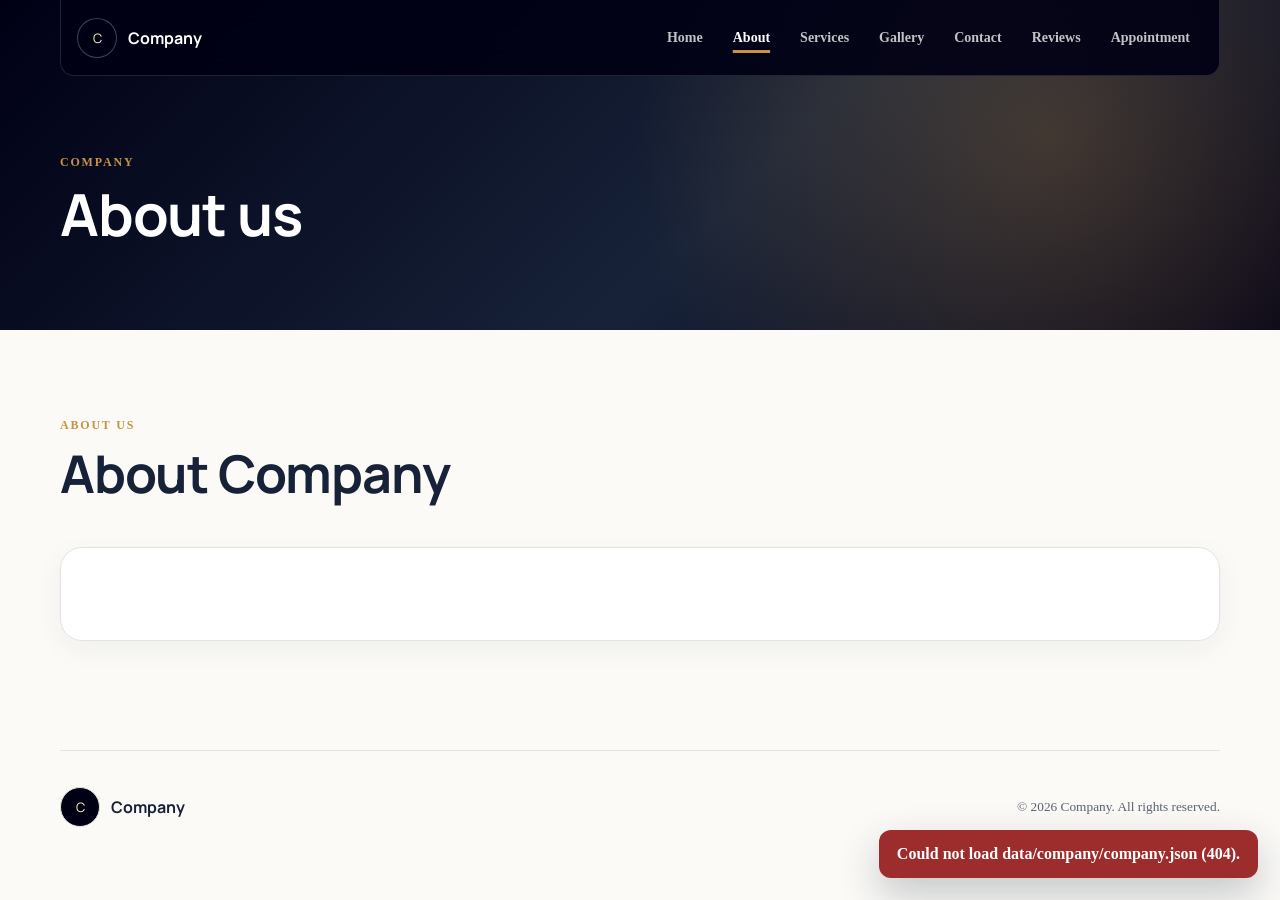
==== about.html @ 7d84f8c4 "Add files via upload" ====
<!doctype html>
<html lang="en">
  <head>
    <meta charset="UTF-8" />
    <meta name="viewport" content="width=device-width, initial-scale=1.0" />
    <meta name="description" content="Learn about Company." />
    <title>About us | Company</title>
    <link rel="preconnect" href="https://fonts.googleapis.com" />
    <link rel="preconnect" href="https://fonts.gstatic.com" crossorigin />
    <link href="https://fonts.googleapis.com/css2?family=DM+Sans:wght@400;500;600;700&amp;family=Manrope:wght@700;800&amp;display=swap" rel="stylesheet" />
    <link rel="stylesheet" href="styles.css?v=63" />
    <script src="script.js?v=63" defer></script>
  </head>
  <body data-page="about" data-page-title="About us" data-template="logo-left">
    
    <header class="page-site-header">
      <nav class="nav-shell" aria-label="Main navigation">
        <a class="brand" href="index.html" aria-label="Company home"><span class="company-logo-slot" data-company-logo-slot data-logo-variant="brand"><span class="brand-mark" aria-hidden="true">C</span></span><strong data-company-name>Company</strong></a>
        <div class="desktop-nav"><a href="#top" data-section-link="index">Home</a><a href="about.html" data-section-link="about" class="active">About</a><a href="services.html" data-section-link="services">Services</a><a href="gallery.html" data-section-link="gallery">Gallery</a><a href="contact.html" data-section-link="contact">Contact</a><a href="reviews.html" data-section-link="reviews">Reviews</a><a href="appointment.html" data-section-link="appointment">Appointment</a></div>
        <button class="menu-button" type="button" aria-expanded="false" aria-controls="mobile-menu">
          <span></span><span></span><span></span><span class="sr-only">Open navigation</span>
        </button>
      </nav>
      <div class="mobile-nav" id="mobile-menu" hidden><a href="#top" data-section-link="index">Home</a><a href="about.html" data-section-link="about" class="active">About</a><a href="services.html" data-section-link="services">Services</a><a href="gallery.html" data-section-link="gallery">Gallery</a><a href="contact.html" data-section-link="contact">Contact</a><a href="reviews.html" data-section-link="reviews">Reviews</a><a href="appointment.html" data-section-link="appointment">Appointment</a></div>
      <div class="page-banner">
        <p class="eyebrow" data-company-name>Company</p>
        <h1>About us</h1>
      </div>
    </header>
    <main class="page-main">
      <section class="content-section about-section">
        <div class="section-heading">
          <div>
            <p class="eyebrow">About us</p>
            <h2>About <span data-company-name>Company</span></h2>
          </div>
        </div>
        <div class="about-card"><p data-company-about></p></div>
      </section>
    </main>
    
    <aside class="social-strip footer-social-strip" data-social-location="footer" aria-label="Company links" hidden>
      <p class="follow-heading">Follow</p>
      <div class="social-strip-track"><a class="social-icon-link" data-social-platform="instagram" href="#" target="_blank" rel="noopener noreferrer" aria-label="Instagram" title="Instagram" hidden><svg viewBox="0 0 24 24" aria-hidden="true"><rect x="3" y="3" width="18" height="18" rx="5"></rect><circle cx="12" cy="12" r="4"></circle><circle cx="17.5" cy="6.5" r="1"></circle></svg><span class="sr-only">Instagram</span></a><a class="social-icon-link" data-social-platform="facebook" href="#" target="_blank" rel="noopener noreferrer" aria-label="Facebook" title="Facebook" hidden><svg viewBox="0 0 24 24" aria-hidden="true"><path d="M14 8h3V4h-3c-3.3 0-5 2-5 5v2H6v4h3v7h4v-7h3.3l.7-4H13V9c0-.7.3-1 1-1Z"></path></svg><span class="sr-only">Facebook</span></a><a class="social-icon-link" data-social-platform="linkedin" href="#" target="_blank" rel="noopener noreferrer" aria-label="LinkedIn" title="LinkedIn" hidden><svg viewBox="0 0 24 24" aria-hidden="true"><rect x="3" y="9" width="4" height="12"></rect><circle cx="5" cy="5" r="2"></circle><path d="M11 9h4v1.8c1-1.4 2.3-2.2 4.2-2.2 3 0 4.8 2 4.8 5.8V21h-4v-6c0-1.8-.6-3-2.3-3-1.8 0-2.7 1.2-2.7 3.4V21h-4V9Z"></path></svg><span class="sr-only">LinkedIn</span></a><a class="social-icon-link" data-social-platform="twitter" href="#" target="_blank" rel="noopener noreferrer" aria-label="Twitter / X" title="Twitter / X" hidden><svg viewBox="0 0 24 24" aria-hidden="true"><path d="M4 3h4.7l4.1 5.8L17.8 3H20l-6.2 7.3L21 21h-4.7l-4.7-6.7L5.9 21H3.7l6.9-8.2L4 3Zm3.5 2 10 14h2L9.5 5h-2Z"></path></svg><span class="sr-only">Twitter / X</span></a><a class="social-icon-link" data-social-platform="youtube" href="#" target="_blank" rel="noopener noreferrer" aria-label="YouTube" title="YouTube" hidden><svg viewBox="0 0 24 24" aria-hidden="true"><rect x="2" y="5" width="20" height="14" rx="4"></rect><path d="m10 9 5 3-5 3V9Z"></path></svg><span class="sr-only">YouTube</span></a><a class="social-icon-link" data-social-platform="applePodcast" href="#" target="_blank" rel="noopener noreferrer" aria-label="Apple Podcasts" title="Apple Podcasts" hidden><svg viewBox="0 0 24 24" aria-hidden="true"><circle cx="12" cy="8" r="2"></circle><path d="M8.5 17.5a5 5 0 1 1 7 0M6 19.5a8 8 0 1 1 12 0M10 14h4l-1 7h-2l-1-7Z"></path></svg><span class="sr-only">Apple Podcasts</span></a><a class="social-icon-link" data-social-platform="spotify" href="#" target="_blank" rel="noopener noreferrer" aria-label="Spotify" title="Spotify" hidden><svg viewBox="0 0 24 24" aria-hidden="true"><circle cx="12" cy="12" r="9"></circle><path d="M7 9.5c3.6-1 7.4-.6 10.5 1M7.8 13c3-.8 6.2-.5 8.8.8M8.6 16.2c2.3-.6 4.8-.4 6.8.6"></path></svg><span class="sr-only">Spotify</span></a></div>
    </aside>
    <footer class="site-footer">
      <a class="brand footer-brand" href="index.html"><span class="company-logo-slot" data-company-logo-slot data-logo-variant="brand"><span class="brand-mark" aria-hidden="true">C</span></span><strong data-company-name>Company</strong></a>
      <small>© <span id="copyright-years" data-start-year="2026"></span> <span data-company-name>Company</span>. All rights reserved.</small>
    </footer>
  </body>
</html>
---- styles.css ----
:root {
  --ink: #182033;
  --muted: #697184;
  --paper: #fbfaf7;
  --white: #ffffff;
  --navy: #172238;
  --brand: #c79245;
  --brand-dark: #9a6518;
  --brand-light: #fff1a4;
  --secondary: #172238;
  --secondary-dark: #000015;
  --secondary-light: #677288;
  --on-secondary: #ffffff;
  --on-brand: #ffffff;
  --on-page: #172238;
  --page-blur: 0px;
  --hero-background: radial-gradient(circle at 82% 42%, color-mix(in srgb, var(--brand) 28%, transparent), transparent 26rem), linear-gradient(135deg, var(--secondary-dark), var(--secondary) 58%, var(--secondary-dark));
  --border: #e3e3df;
  --shadow: 0 20px 55px rgba(23, 34, 56, 0.12);
  --heading-font: "Manrope", sans-serif;
}

* {
  box-sizing: border-box;
}

[hidden] {
  display: none !important;
}

html {
  width: 100%;
  max-width: 100%;
  overflow-x: hidden;
  scroll-behavior: smooth;
}

body {
  position: relative;
  width: 100%;
  max-width: 100%;
  min-width: 0;
  margin: 0;
  overflow-x: hidden;
  color: var(--on-page);
  background: #fbfaf7;
  background-attachment: fixed;
  font-family: "DM Sans", sans-serif;
  line-height: 1.6;
}

body > main {
  background: var(--paper);
  backdrop-filter: blur(var(--page-blur));
  -webkit-backdrop-filter: blur(var(--page-blur));
}

body,
button,
input,
textarea {
  font: inherit;
}

img {
  display: block;
  max-width: 100%;
}

.company-logo-slot {
  display: contents;
}

a {
  color: inherit;
}

.sr-only {
  position: absolute;
  width: 1px;
  height: 1px;
  padding: 0;
  margin: -1px;
  overflow: hidden;
  clip: rect(0, 0, 0, 0);
  white-space: nowrap;
  border: 0;
}

.site-header {
  min-height: clamp(640px, 60vw, 820px);
  padding-top: 76px;
  overflow: hidden;
  color: var(--on-secondary);
  background: var(--hero-background);
  background-position: center;
  background-size: cover;
}

.nav-shell,
.hero,
.content-section,
.site-footer {
  width: min(1160px, calc(100% - 40px));
  margin-inline: auto;
}

.nav-shell {
  position: fixed;
  z-index: 20;
  top: 0;
  left: 50%;
  display: flex;
  align-items: center;
  justify-content: space-between;
  min-height: 76px;
  padding: 0 16px;
  background: color-mix(in srgb, var(--secondary-dark) 90%, transparent);
  border: 1px solid color-mix(in srgb, var(--on-secondary) 13%, transparent);
  border-top: 0;
  border-radius: 0 0 14px 14px;
  backdrop-filter: blur(14px);
  transform: translateX(-50%);
}

.brand {
  display: inline-flex;
  gap: 11px;
  align-items: center;
  font-family: var(--heading-font);
  text-decoration: none;
}

.brand img,
.brand-mark {
  width: 40px;
  height: 40px;
  object-fit: cover;
  border: 1px solid color-mix(in srgb, var(--on-secondary) 25%, transparent);
  border-radius: 50%;
}

.brand-mark {
  display: grid;
  color: color-mix(in srgb, var(--brand-light) 75%, var(--on-secondary));
  font-size: 13px;
  background: var(--secondary-dark);
  place-items: center;
}

.desktop-nav {
  display: flex;
  gap: 4px;
}

.desktop-nav a,
.mobile-nav a {
  padding: 9px 13px;
  color: color-mix(in srgb, var(--on-secondary) 76%, transparent);
  font-size: 14px;
  font-weight: 600;
  text-decoration: none;
  border-radius: 8px;
}

.desktop-nav a:hover {
  color: var(--on-secondary);
  background: transparent;
}

.desktop-nav a.active,
.mobile-nav a.active {
  color: var(--on-secondary);
  font-weight: 800;
  text-decoration: underline;
  text-decoration-color: var(--brand);
  text-decoration-thickness: 3px;
  text-underline-offset: 8px;
  background: transparent;
  box-shadow: none;
}

.menu-button,
.mobile-nav {
  display: none;
}

.hero {
  display: grid;
  grid-template-columns: minmax(0, 1.1fr) minmax(300px, 0.9fr);
  gap: 60px;
  align-items: center;
  min-height: calc(clamp(640px, 60vw, 820px) - 76px);
}

.hero-copy {
  max-width: 680px;
  padding: 60px 0;
}

.eyebrow {
  margin: 0 0 12px;
  color: var(--brand);
  font-size: 12px;
  font-weight: 700;
  letter-spacing: 1.8px;
  text-transform: uppercase;
}

.hero .eyebrow {
  color: color-mix(in srgb, var(--brand-light) 75%, var(--on-secondary));
}

h1,
h2,
h3 {
  margin-top: 0;
  font-family: var(--heading-font);
  line-height: 1.12;
  letter-spacing: -1.2px;
}

h1 {
  margin-bottom: 20px;
  font-size: clamp(36px, 5vw, 58px);
}

h2 {
  margin-bottom: 0;
  font-size: clamp(34px, 5vw, 52px);
}

h3 {
  font-size: 21px;
}

.hero-description {
  max-width: 620px;
  margin: 0 0 28px;
  color: color-mix(in srgb, var(--on-secondary) 72%, transparent);
  font-size: 18px;
}

.hero-actions {
  display: flex;
  gap: 20px;
  align-items: center;
  flex-wrap: wrap;
}

.primary-button,
.contact-form button {
  display: inline-flex;
  gap: 12px;
  align-items: center;
  justify-content: center;
  padding: 13px 20px;
  color: var(--on-brand);
  font-weight: 700;
  text-decoration: none;
  background: var(--brand);
  border: 0;
  border-radius: 10px;
  cursor: pointer;
  transition: 180ms ease;
}

.primary-button:hover,
.contact-form button:hover {
  background: var(--brand-dark);
  transform: translateY(-2px);
}

.secondary-link {
  color: color-mix(in srgb, var(--on-secondary) 84%, transparent);
  font-weight: 600;
  text-decoration-color: color-mix(in srgb, var(--brand-light) 60%, transparent);
  text-underline-offset: 5px;
}

.hero-art {
  position: relative;
  display: grid;
  min-height: 340px;
  place-items: center;
}

.hero-image-wrap,
.hero-monogram {
  position: relative;
  width: min(100%, 310px);
  aspect-ratio: 1;
  overflow: hidden;
  background: var(--secondary-dark);
  border: 1px solid color-mix(in srgb, var(--on-secondary) 18%, transparent);
  border-radius: 30px;
  box-shadow: 0 35px 90px rgba(0, 0, 0, 0.4);
}

.hero-image-wrap::before,
.hero-monogram::before {
  position: absolute;
  z-index: 0;
  inset: -20%;
  content: "";
  background: radial-gradient(circle, color-mix(in srgb, var(--brand) 38%, transparent), transparent 65%);
}

.hero-image-wrap img {
  position: relative;
  z-index: 1;
  width: 100%;
  height: 100%;
  object-fit: cover;
  object-position: center;
}

.hero-monogram {
  display: grid;
  place-items: center;
}

.hero-monogram span {
  position: relative;
  z-index: 1;
  color: var(--brand-light);
  font-family: var(--heading-font);
  font-size: clamp(80px, 13vw, 150px);
}

.content-section {
  padding: 88px 0;
  scroll-margin-top: 100px;
}

.content-section + .content-section {
  border-top: 1px solid var(--border);
  background: var(--paper);
  backdrop-filter: blur(var(--page-blur));
  -webkit-backdrop-filter: blur(var(--page-blur));
}

.section-heading {
  display: flex;
  gap: 50px;
  align-items: end;
  justify-content: space-between;
  margin-bottom: 44px;
}

.section-heading > p {
  max-width: 430px;
  margin: 0;
  color: color-mix(in srgb, var(--on-page) 72%, transparent);
}

.about-card {
  padding: 46px;
  background: var(--white);
  border: 1px solid var(--border);
  border-radius: 22px;
  box-shadow: 0 8px 28px rgba(23, 34, 56, 0.05);
  color: var(--ink);
}

.about-card > p {
  margin: 0;
  color: var(--muted);
  font-size: 19px;
}

.carousel-shell {
  position: relative;
  width: 100%;
  max-width: 100%;
  min-width: 0;
  overflow: hidden;
}

.service-grid,
.review-grid,
.gallery-grid {
  display: flex;
  gap: 20px;
  width: 100%;
  max-width: 100%;
  min-width: 0;
  overflow-x: auto;
  padding: 4px 2px 16px;
  scroll-behavior: smooth;
  scroll-snap-type: x mandatory;
  scrollbar-width: none;
}

.service-grid::-webkit-scrollbar,
.review-grid::-webkit-scrollbar,
.gallery-grid::-webkit-scrollbar {
  display: none;
}

.carousel-arrow {
  position: absolute;
  z-index: 3;
  top: 50%;
  display: grid;
  width: 42px;
  height: 42px;
  padding: 0;
  color: var(--on-brand);
  background: var(--brand);
  border: 0;
  border-radius: 50%;
  cursor: pointer;
  place-items: center;
  transform: translateY(-50%);
  box-shadow: 0 8px 24px rgba(23, 34, 56, 0.2);
}

.carousel-arrow:hover {
  background: var(--brand-dark);
}

.carousel-arrow:disabled {
  cursor: not-allowed;
  opacity: 0.3;
  transform: translateY(-50%);
}

.carousel-arrow.previous {
  left: 6px;
}

.carousel-arrow.next {
  right: 6px;
}

.service-card,
blockquote {
  flex: 0 0 calc((100% - 40px) / 3);
  min-height: 260px;
  margin: 0;
  padding: 28px;
  background: var(--white);
  border: 1px solid var(--border);
  border-radius: 16px;
  color: var(--ink);
}

.service-number {
  color: var(--brand);
  font-family: var(--heading-font);
  font-weight: 800;
}

.service-card {
  padding: 0;
  overflow: hidden;
}

.service-card-content {
  display: flex;
  min-width: 0;
  padding: 25px;
  flex-direction: column;
}

.service-card h3 {
  margin: 16px 0 8px;
}

.service-card p,
blockquote p {
  margin: 0;
  color: var(--muted);
}

.service-media {
  width: 100%;
  height: 210px;
  overflow: hidden;
  background: color-mix(in srgb, var(--secondary) 10%, white);
}

.service-media img,
.service-media iframe,
.service-media video {
  width: 100%;
  height: 100%;
  object-fit: cover;
  border: 0;
}

.service-card-footer {
  display: flex;
  gap: 14px;
  align-items: center;
  justify-content: space-between;
  margin-top: auto;
  padding-top: 22px;
}

.service-price {
  color: var(--ink);
  font-family: var(--heading-font);
  font-size: 18px;
}

.service-link,
.service-payment-link {
  color: var(--brand-dark);
  font-size: 14px;
  font-weight: 700;
  text-underline-offset: 4px;
}

.service-card-actions {
  display: flex;
  flex-wrap: wrap;
  gap: 8px 14px;
  align-items: center;
  justify-content: flex-end;
}

.service-payment-link {
  padding: 9px 13px;
  color: var(--on-brand);
  text-decoration: none;
  background: var(--brand);
  border-radius: 999px;
}

.vertical-services {
  display: grid;
  gap: 24px;
  overflow: visible;
  padding: 0;
  scroll-snap-type: none;
}

.vertical-services .service-card {
  display: grid;
  grid-template-columns: minmax(260px, 0.75fr) minmax(0, 1.25fr);
  min-height: 310px;
}

.vertical-services .service-media {
  height: 100%;
  min-height: 310px;
}

.vertical-services .service-card-content {
  padding: 32px;
}

.horizontal-services .service-card {
  flex-basis: calc((100% - 40px) / 3);
}

.gallery-grid figure {
  flex: 0 0 calc((100% - 40px) / 3);
  height: 280px;
  min-height: 260px;
  margin: 0;
  overflow: hidden;
  background: #e9e8e4;
  border-radius: 15px;
}

.gallery-grid img {
  width: 100%;
  height: 100%;
  object-fit: cover;
  object-position: center;
  transition: transform 300ms ease;
}

.gallery-lightbox-trigger {
  display: block;
  width: 100%;
  height: 100%;
  padding: 0;
  overflow: hidden;
  background: transparent;
  border: 0;
  cursor: zoom-in;
}

.gallery-grid figure:hover img {
  transform: scale(1.04);
}

.gallery-lightbox {
  position: fixed;
  z-index: 1000;
  inset: 0;
  display: grid;
  width: 100vw;
  max-width: 100%;
  height: 100dvh;
  padding: clamp(16px, 4vw, 48px);
  overflow: hidden;
  background: rgba(7, 12, 22, 0.92);
  place-items: center;
}

.gallery-lightbox img {
  display: block;
  width: auto;
  max-width: 100%;
  height: auto;
  max-height: calc(100dvh - clamp(32px, 8vw, 96px));
  object-fit: contain;
}

.gallery-lightbox-close {
  position: absolute;
  z-index: 1;
  top: max(12px, env(safe-area-inset-top));
  right: max(12px, env(safe-area-inset-right));
  display: grid;
  width: 44px;
  height: 44px;
  padding: 0;
  color: #ffffff;
  font-size: 32px;
  line-height: 1;
  background: rgba(255, 255, 255, 0.14);
  border: 1px solid rgba(255, 255, 255, 0.35);
  border-radius: 50%;
  cursor: pointer;
  place-items: center;
}

body.lightbox-open {
  overflow: hidden;
}

.service-card,
.gallery-grid figure,
blockquote {
  scroll-snap-align: start;
}

.social-strip {
  width: min(1160px, calc(100% - 40px));
  margin: 24px auto 0;
}

.follow-heading {
  margin: 0 0 10px;
  color: var(--on-page);
  font-family: var(--heading-font);
  font-size: 15px;
  font-weight: 800;
}

.social-strip-track {
  display: flex;
  gap: 12px;
  overflow-x: auto;
  padding: 2px 2px 12px;
  scrollbar-width: none;
}

.footer-social-strip {
  margin-top: 56px;
}

.footer-social-strip .social-strip-track {
  padding-bottom: 2px;
}

.social-strip-track::-webkit-scrollbar {
  display: none;
}

.social-icon-link {
  display: inline-flex;
  align-items: center;
  justify-content: center;
  width: 54px;
  height: 54px;
  padding: 14px;
  color: var(--secondary);
  text-decoration: none;
  background: var(--white);
  border: 1px solid var(--border);
  border-radius: 12px;
  color: var(--ink);
  cursor: pointer;
  transition: 180ms ease;
}

.social-icon-link:hover {
  color: var(--brand-dark);
  border-color: var(--brand);
  transform: translateY(-2px);
}

.social-icon-link svg {
  width: 25px;
  height: 25px;
  fill: none;
  stroke: currentColor;
  stroke-linecap: round;
  stroke-linejoin: round;
  stroke-width: 1.8;
}

.social-icon-link[aria-label="Facebook"] svg,
.social-icon-link[aria-label="LinkedIn"] svg {
  fill: currentColor;
  stroke: none;
}

.contact-action {
  display: flex;
  flex: 0 0 auto;
  gap: 8px;
  align-items: center;
}

.contact-action-details {
  display: flex;
  gap: 8px;
  align-items: center;
  min-height: 54px;
  padding: 7px 8px 7px 14px;
  white-space: nowrap;
  background: var(--white);
  border: 1px solid var(--brand);
  border-radius: 12px;
}

.contact-action-details[hidden] {
  display: none;
}

.contact-action-details a {
  color: var(--ink);
  font-weight: 700;
  text-decoration: none;
}

.contact-action-details button {
  padding: 7px 10px;
  color: var(--on-brand);
  font-size: 12px;
  font-weight: 700;
  background: var(--brand);
  border: 0;
  border-radius: 7px;
  cursor: pointer;
}

.reviews-section {
  width: auto;
  max-width: none;
  padding-inline: max(20px, calc((100% - 1160px) / 2));
  background: var(--paper);
}

.quote-mark {
  color: var(--brand);
  font-family: Georgia, serif;
  font-size: 50px;
  line-height: 0.8;
}

.review-stars {
  color: var(--brand);
  font-size: 21px;
  letter-spacing: 3px;
}

.review-stars span {
  color: color-mix(in srgb, var(--on-page) 18%, transparent);
}

blockquote p {
  min-height: 90px;
  margin: 18px 0 24px;
  font-size: 16px;
}

blockquote footer {
  display: flex;
  gap: 8px 16px;
  align-items: center;
  justify-content: space-between;
}

blockquote footer strong {
  font-weight: 700;
}

blockquote footer time {
  color: var(--muted);
  font-size: 13px;
  white-space: nowrap;
}

.review-submission-section {
  display: block;
  width: min(100%, 760px);
  padding-top: 70px;
  margin: 70px auto 0;
  border-top: 1px solid var(--border);
}

.review-submission-copy {
  margin-bottom: 28px;
  text-align: center;
}

.review-submission-copy h2 {
  margin-bottom: 16px;
}

.review-submission-copy > p:not(.eyebrow) {
  color: var(--muted);
}

.star-rating {
  padding: 0;
  margin: 0;
  border: 0;
}

.star-rating legend {
  margin-bottom: 7px;
  font-size: 14px;
  font-weight: 700;
}

.star-rating-options {
  display: flex;
  flex-direction: row-reverse;
  justify-content: flex-end;
  width: fit-content;
}

.star-rating-options input {
  position: absolute;
  width: 1px;
  height: 1px;
  opacity: 0;
}

.star-rating-options label {
  display: block;
  padding: 0 3px;
  color: #cfd1d6;
  font-size: 34px;
  line-height: 1;
  cursor: pointer;
}

.star-rating-options label:hover,
.star-rating-options label:hover ~ label,
.star-rating-options input:checked ~ label {
  color: var(--brand);
}

.star-rating-options input:focus-visible + label {
  border-radius: 4px;
  outline: 3px solid color-mix(in srgb, var(--brand) 30%, transparent);
}

.contact-section {
  display: block;
  width: min(100% - 40px, 900px);
}

.contact-copy {
  width: min(100%, 720px);
  margin: 0 auto 30px;
  text-align: center;
}

.contact-copy h2 {
  margin-bottom: 20px;
}

.contact-copy > p:not(.eyebrow) {
  color: var(--muted);
  font-size: 17px;
}

.contact-details {
  display: grid;
  gap: 10px;
  justify-items: center;
  padding: 24px 0 0;
  margin: 24px 0 0;
  list-style: none;
  border-top: 1px solid var(--border);
}

.contact-details a {
  text-underline-offset: 4px;
}

.contact-form {
  display: grid;
  gap: 17px;
  width: min(100%, 720px);
  padding: 32px;
  margin-inline: auto;
  background: var(--white);
  border: 1px solid var(--border);
  border-radius: 20px;
  box-shadow: var(--shadow);
  color: var(--ink);
}

.contact-form label {
  display: grid;
  gap: 7px;
  font-size: 14px;
  font-weight: 700;
}

.contact-form input,
.contact-form textarea {
  width: 100%;
  padding: 12px 13px;
  border: 1px solid #cfd1d6;
  border-radius: 9px;
  outline: none;
}

.contact-form input:focus,
.contact-form textarea:focus {
  border-color: var(--brand);
  box-shadow: 0 0 0 3px color-mix(in srgb, var(--brand) 18%, transparent);
}

.contact-form textarea {
  resize: vertical;
}

.spam-trap {
  display: none !important;
}

.captcha-field {
  min-height: 78px;
  width: 100%;
  max-width: 100%;
  overflow: hidden;
}

.h-captcha {
  width: 100%;
  max-width: 100%;
  transform-origin: left top;
}

.h-captcha iframe {
  max-width: 100% !important;
}

.form-status-toast {
  position: fixed;
  z-index: 100;
  right: 22px;
  bottom: 22px;
  max-width: min(390px, calc(100% - 44px));
  padding: 15px 18px;
  color: #ffffff;
  font-weight: 700;
  background: #237a4b;
  border-radius: 12px;
  box-shadow: 0 16px 40px rgba(17, 29, 46, 0.24);
  opacity: 0;
  pointer-events: none;
  transform: translateY(18px);
  transition: opacity 180ms ease, transform 180ms ease;
}

.form-status-toast.error {
  background: #9d2d2d;
}

.form-status-toast.visible {
  opacity: 1;
  transform: translateY(0);
}

.contact-form button {
  width: 100%;
}

.appointment-card {
  overflow: hidden;
  background: var(--white);
  border: 1px solid var(--border);
  border-radius: 20px;
  box-shadow: var(--shadow);
}

.appointment-frame {
  display: block;
  width: 100%;
  height: 760px;
  background: var(--white);
  border: 0;
}

.site-footer {
  display: flex;
  align-items: center;
  justify-content: space-between;
  padding: 36px 0;
  border-top: 1px solid var(--border);
}

.site-header,
body > main,
.home-main,
.home-page-section,
.page-main,
.content-section,
.contact-section,
.review-submission-section {
  max-width: 100%;
  min-width: 0;
}

.contact-section > *,
.review-submission-section > * {
  min-width: 0;
}

.footer-brand .brand-mark,
.footer-brand img {
  border-color: var(--border);
}

.site-footer small {
  color: color-mix(in srgb, var(--on-page) 70%, transparent);
}

@media (max-width: 850px) {
  .desktop-nav {
    display: none;
  }

  .menu-button {
    display: grid;
    gap: 4px;
    width: 42px;
    height: 42px;
    padding: 10px;
    background: color-mix(in srgb, var(--on-secondary) 8%, transparent);
    border: 0;
    border-radius: 9px;
    cursor: pointer;
    place-content: center;
  }

  .menu-button > span:not(.sr-only) {
    width: 20px;
    height: 2px;
    background: var(--on-secondary);
  }

  .mobile-nav {
    position: fixed;
    z-index: 19;
    top: 76px;
    left: 50%;
    width: min(100% - 40px, 1160px);
    padding: 8px;
    margin: 0;
    background: color-mix(in srgb, var(--secondary-dark) 96%, transparent);
    border: 1px solid color-mix(in srgb, var(--on-secondary) 12%, transparent);
    border-radius: 10px;
    transform: translateX(-50%);
  }

  .mobile-nav:not([hidden]) {
    display: grid;
  }

  .mobile-nav a {
    display: block;
  }

  .hero {
    grid-template-columns: minmax(0, 1.15fr) minmax(240px, 0.85fr);
    gap: 30px;
  }

  .service-card,
  blockquote,
  .gallery-grid figure {
    flex-basis: calc((100% - 20px) / 2);
  }

  .horizontal-services .service-card {
    flex-basis: calc((100% - 20px) / 2);
  }

  .vertical-services .service-card {
    grid-template-columns: minmax(220px, 0.8fr) minmax(0, 1.2fr);
  }

  .about-card {
    grid-template-columns: 1fr;
    gap: 35px;
  }

  .contact-section {
    width: min(100% - 40px, 900px);
  }
}

@media (max-width: 620px) {
  .nav-shell,
  .hero,
  .content-section,
  .site-footer,
  .mobile-nav {
    width: min(100% - 28px, 1160px);
  }

  .site-header {
    min-height: auto;
  }

  .nav-shell {
    min-height: 68px;
  }

  .brand {
    max-width: calc(100% - 60px);
  }

  .brand strong {
    overflow: hidden;
    text-overflow: ellipsis;
    white-space: nowrap;
  }

  .hero {
    grid-template-columns: minmax(0, 1.25fr) minmax(105px, 0.75fr);
    gap: 14px;
    min-height: 430px;
  }

  .hero-copy {
    padding: 45px 0;
  }

  h1 {
    font-size: clamp(28px, 8vw, 39px);
  }

  .hero-description {
    font-size: 15px;
  }

  .hero-art {
    min-height: 170px;
  }

  .hero-image-wrap,
  .hero-monogram {
    border-radius: 18px;
  }

  .primary-button {
    padding: 11px 14px;
    font-size: 13px;
  }

  .secondary-link {
    font-size: 13px;
  }

  .content-section {
    padding: 62px 0;
  }

  .section-heading {
    display: grid;
    gap: 16px;
    margin-bottom: 30px;
  }

  .about-card {
    padding: 26px 20px;
  }

  .about-card > p {
    font-size: 16px;
  }

  .service-card,
  blockquote,
  .gallery-grid figure {
    flex-basis: 86%;
  }

  .horizontal-services .service-card {
    flex-basis: 92%;
    height: 520px;
    min-height: 520px;
  }

  .horizontal-services .service-card-content {
    min-height: 275px;
  }

  .horizontal-services .service-card p {
    display: -webkit-box;
    overflow: hidden;
    -webkit-box-orient: vertical;
    -webkit-line-clamp: 4;
  }

  .vertical-services .service-card {
    display: block;
    min-height: 0;
  }

  .vertical-services .service-media {
    height: 220px;
    min-height: 0;
  }

  .vertical-services .service-card-content {
    padding: 24px 20px;
  }

  .gallery-grid figure {
    height: 250px;
    min-height: 230px;
  }

  .carousel-arrow.previous {
    left: 4px;
  }

  .carousel-arrow.next {
    right: 4px;
  }

  .social-strip {
    width: min(100% - 28px, 1160px);
  }


  .reviews-section {
    width: auto;
    padding-inline: 14px;
  }

  .review-submission-section {
    padding-top: 45px;
    margin-top: 45px;
  }

  blockquote p {
    min-height: auto;
  }

  .contact-form {
    padding: 24px 18px;
  }

  .h-captcha {
    margin-bottom: -14px;
    transform: scale(0.82);
  }

  .appointment-frame {
    height: 680px;
  }

  .site-footer {
    align-items: start;
    flex-direction: column;
    gap: 12px;
  }
}

@media (prefers-reduced-motion: reduce) {
  * {
    scroll-behavior: auto !important;
    transition-duration: 0.01ms !important;
  }
}


/* Template 1: logo left, content right */
body[data-template="logo-left"] .hero {
  grid-template-columns: minmax(260px, 0.8fr) minmax(0, 1.2fr);
}

body[data-template="logo-left"] .hero-art {
  grid-row: 1;
  grid-column: 1;
}

body[data-template="logo-left"] .hero-copy {
  grid-row: 1;
  grid-column: 2;
}

@media (max-width: 620px) {
  body[data-template="logo-left"] .hero {
    grid-template-columns: minmax(105px, 0.75fr) minmax(0, 1.25fr);
  }
}


/* Template 2: content left, logo right */
body[data-template="logo-right"] .hero {
  grid-template-columns: minmax(0, 1.2fr) minmax(260px, 0.8fr);
}

body[data-template="logo-right"] .hero-copy {
  grid-row: 1;
  grid-column: 1;
}

body[data-template="logo-right"] .hero-art {
  grid-row: 1;
  grid-column: 2;
}

@media (max-width: 620px) {
  body[data-template="logo-right"] .hero {
    grid-template-columns: minmax(0, 1.25fr) minmax(105px, 0.75fr);
  }
}


/* Template 3: centered and stacked */
body[data-template="centered"] .hero {
  grid-template-columns: 1fr;
  gap: 0;
  min-height: 650px;
  text-align: center;
}

body[data-template="centered"] .hero-art {
  grid-row: 1;
  grid-column: 1;
  min-height: 245px;
  padding-top: 45px;
}

body[data-template="centered"] .hero-image-wrap,
body[data-template="centered"] .hero-monogram {
  width: min(100%, 190px);
  border-radius: 50%;
}

body[data-template="centered"] .hero-monogram span {
  font-size: 72px;
}

body[data-template="centered"] .hero-copy {
  grid-row: 2;
  grid-column: 1;
  padding: 18px 0 65px;
  margin-inline: auto;
}

body[data-template="centered"] .hero-description {
  margin-inline: auto;
}

body[data-template="centered"] .hero-actions {
  justify-content: center;
}

@media (max-width: 620px) {
  body[data-template="centered"] .hero {
    grid-template-columns: 1fr;
    min-height: 540px;
  }

  body[data-template="centered"] .hero-art {
    min-height: 175px;
    padding-top: 35px;
  }

  body[data-template="centered"] .hero-image-wrap,
  body[data-template="centered"] .hero-monogram {
    width: min(100%, 125px);
  }

  body[data-template="centered"] .hero-monogram span {
    font-size: 48px;
  }

  body[data-template="centered"] .hero-copy {
    padding: 12px 0 48px;
  }
}


.page-site-header {
  min-height: 330px;
  padding-top: 76px;
  color: var(--on-secondary);
  background: var(--hero-background);
  background-position: center;
  background-size: cover;
}

.page-banner {
  display: grid;
  width: min(1160px, calc(100% - 40px));
  min-height: 250px;
  margin-inline: auto;
  align-content: center;
}

.page-banner h1 {
  margin: 0;
}

.desktop-nav a.active,
.mobile-nav a.active {
  text-decoration: underline;
  text-decoration-color: var(--brand);
  text-decoration-thickness: 3px;
  text-underline-offset: 8px;
  background: transparent;
  box-shadow: none;
}

.page-main {
  min-height: 420px;
}

.home-main {
  min-height: 1px;
  border-top: 1px solid color-mix(in srgb, var(--on-page) 10%, transparent);
}

.home-page-section {
  scroll-margin-top: 90px;
}

.home-page-section + .home-page-section {
  border-top: 1px solid var(--border);
}

.home-page-section .page-main {
  min-height: 0;
}

.home-page-section .reviews-page {
  padding-block: 1px;
}

.data-status {
  padding: 25px;
  color: var(--muted);
  text-align: center;
  background: var(--white);
  border: 1px solid var(--border);
  border-radius: 12px;
}

.data-status.error {
  color: #9d2d2d;
}

.reviews-page {
  background: var(--paper);
}

@media (max-width: 620px) {
  .page-banner {
    width: min(100% - 28px, 1160px);
    min-height: 210px;
  }

  .page-site-header {
    min-height: 278px;
  }
}
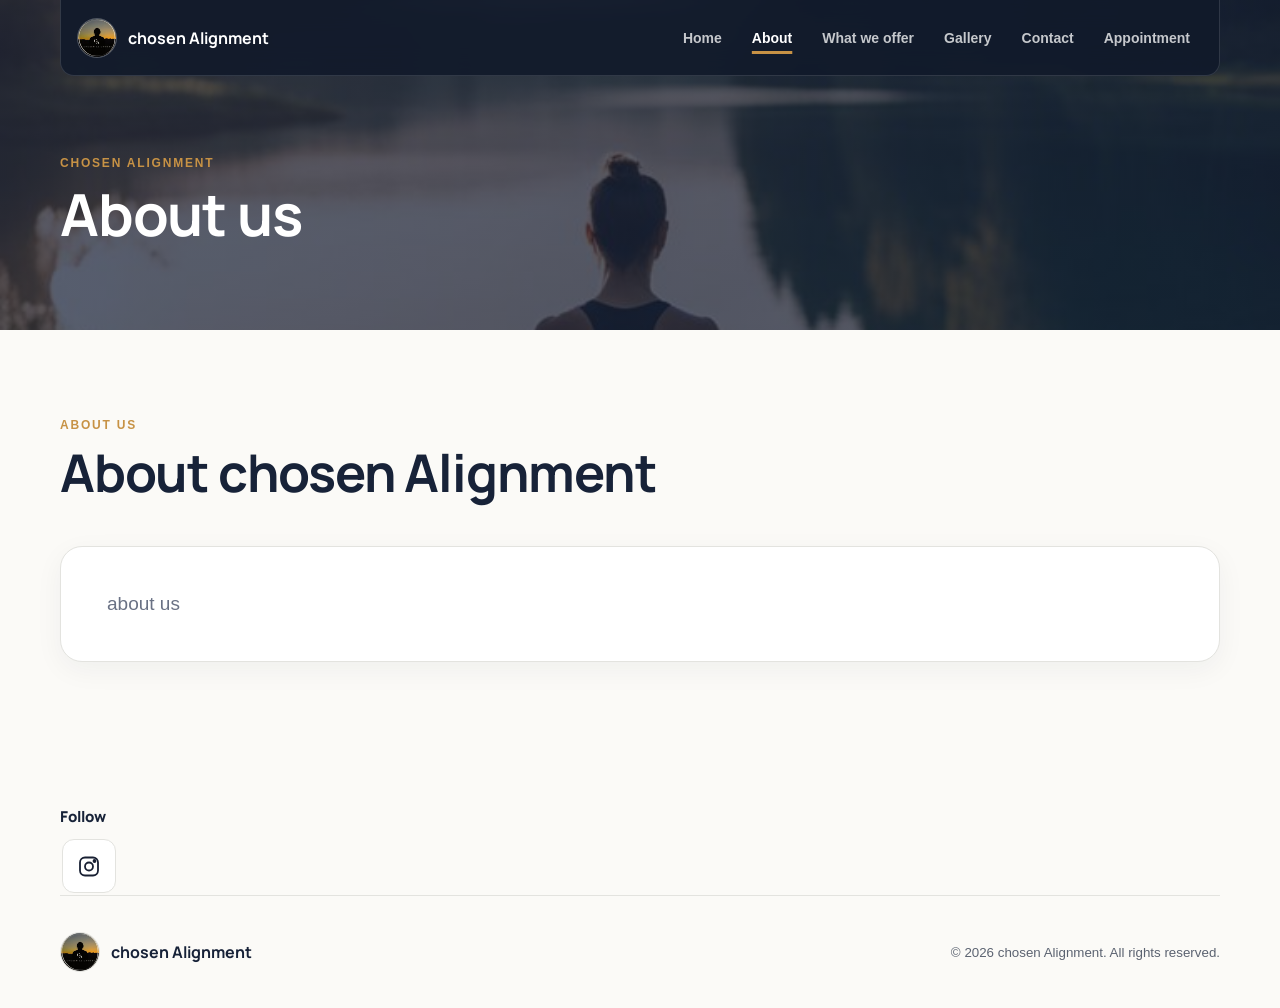
==== commit fb561adb: "Changes done" ====
--- a/about.html
+++ b/about.html
@@ -8,20 +8,20 @@
     <link rel="preconnect" href="https://fonts.googleapis.com" />
     <link rel="preconnect" href="https://fonts.gstatic.com" crossorigin />
     <link href="https://fonts.googleapis.com/css2?family=DM+Sans:wght@400;500;600;700&amp;family=Manrope:wght@700;800&amp;display=swap" rel="stylesheet" />
-    <link rel="stylesheet" href="styles.css?v=63" />
-    <script src="script.js?v=63" defer></script>
+    <link rel="stylesheet" href="styles.css?v=69" />
+    <script src="script.js?v=69" defer></script>
   </head>
   <body data-page="about" data-page-title="About us" data-template="logo-left">
     
     <header class="page-site-header">
       <nav class="nav-shell" aria-label="Main navigation">
         <a class="brand" href="index.html" aria-label="Company home"><span class="company-logo-slot" data-company-logo-slot data-logo-variant="brand"><span class="brand-mark" aria-hidden="true">C</span></span><strong data-company-name>Company</strong></a>
-        <div class="desktop-nav"><a href="#top" data-section-link="index">Home</a><a href="about.html" data-section-link="about" class="active">About</a><a href="services.html" data-section-link="services">Services</a><a href="gallery.html" data-section-link="gallery">Gallery</a><a href="contact.html" data-section-link="contact">Contact</a><a href="reviews.html" data-section-link="reviews">Reviews</a><a href="appointment.html" data-section-link="appointment">Appointment</a></div>
+        <div class="desktop-nav"><a href="#top" data-section-link="index">Home</a><a href="about.html" data-section-link="about" class="active">About</a><a href="services.html" data-section-link="services">What we offer</a><a href="gallery.html" data-section-link="gallery">Gallery</a><a href="contact.html" data-section-link="contact">Contact</a><a href="reviews.html" data-section-link="reviews">Reviews</a><a href="appointment.html" data-section-link="appointment">Appointment</a></div>
         <button class="menu-button" type="button" aria-expanded="false" aria-controls="mobile-menu">
           <span></span><span></span><span></span><span class="sr-only">Open navigation</span>
         </button>
       </nav>
-      <div class="mobile-nav" id="mobile-menu" hidden><a href="#top" data-section-link="index">Home</a><a href="about.html" data-section-link="about" class="active">About</a><a href="services.html" data-section-link="services">Services</a><a href="gallery.html" data-section-link="gallery">Gallery</a><a href="contact.html" data-section-link="contact">Contact</a><a href="reviews.html" data-section-link="reviews">Reviews</a><a href="appointment.html" data-section-link="appointment">Appointment</a></div>
+      <div class="mobile-nav" id="mobile-menu" hidden><a href="#top" data-section-link="index">Home</a><a href="about.html" data-section-link="about" class="active">About</a><a href="services.html" data-section-link="services">What we offer</a><a href="gallery.html" data-section-link="gallery">Gallery</a><a href="contact.html" data-section-link="contact">Contact</a><a href="reviews.html" data-section-link="reviews">Reviews</a><a href="appointment.html" data-section-link="appointment">Appointment</a></div>
       <div class="page-banner">
         <p class="eyebrow" data-company-name>Company</p>
         <h1>About us</h1>
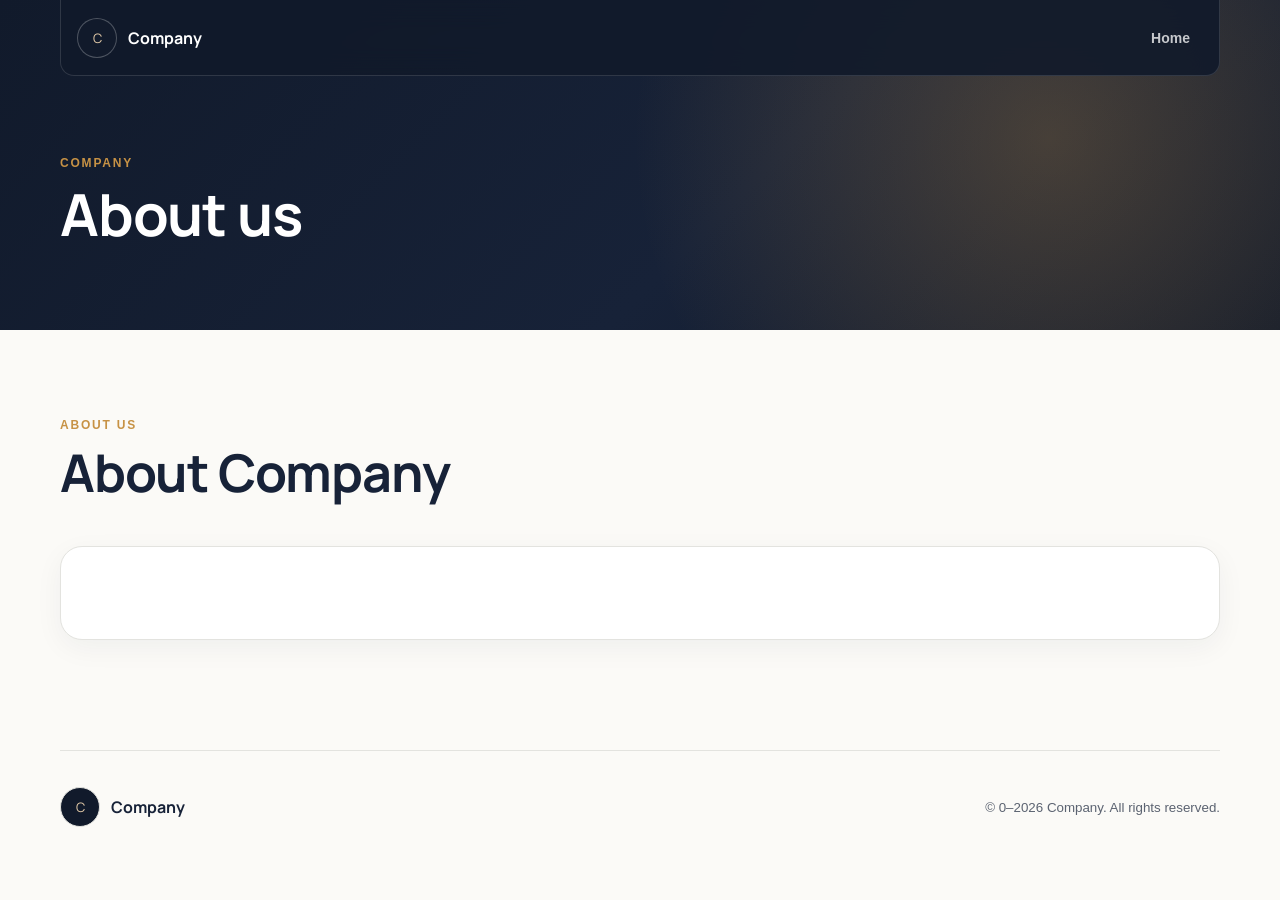
==== commit aa8eba2f: "update for logo changes" ====
--- a/about.html
+++ b/about.html
@@ -8,8 +8,8 @@
     <link rel="preconnect" href="https://fonts.googleapis.com" />
     <link rel="preconnect" href="https://fonts.gstatic.com" crossorigin />
     <link href="https://fonts.googleapis.com/css2?family=DM+Sans:wght@400;500;600;700&amp;family=Manrope:wght@700;800&amp;display=swap" rel="stylesheet" />
-    <link rel="stylesheet" href="styles.css?v=69" />
-    <script src="script.js?v=69" defer></script>
+    <link rel="stylesheet" href="styles.css?v=104" />
+    <script src="script.js?v=104" defer></script>
   </head>
   <body data-page="about" data-page-title="About us" data-template="logo-left">
     
--- a/styles.css
+++ b/styles.css
@@ -556,6 +556,19 @@
   flex-basis: calc((100% - 40px) / 3);
 }
 
+.service-card.compact-service-card {
+  min-height: 0;
+  align-self: flex-start;
+}
+
+.compact-service-card .service-card-content {
+  padding: 20px;
+}
+
+.compact-service-card h3 {
+  margin-bottom: 0;
+}
+
 .gallery-grid figure {
   flex: 0 0 calc((100% - 40px) / 3);
   height: 280px;
@@ -1214,6 +1227,15 @@
     min-height: 275px;
   }
 
+  .horizontal-services .compact-service-card {
+    height: auto;
+    min-height: 0;
+  }
+
+  .horizontal-services .compact-service-card .service-card-content {
+    min-height: 0;
+  }
+
   .horizontal-services .service-card p {
     display: -webkit-box;
     overflow: hidden;
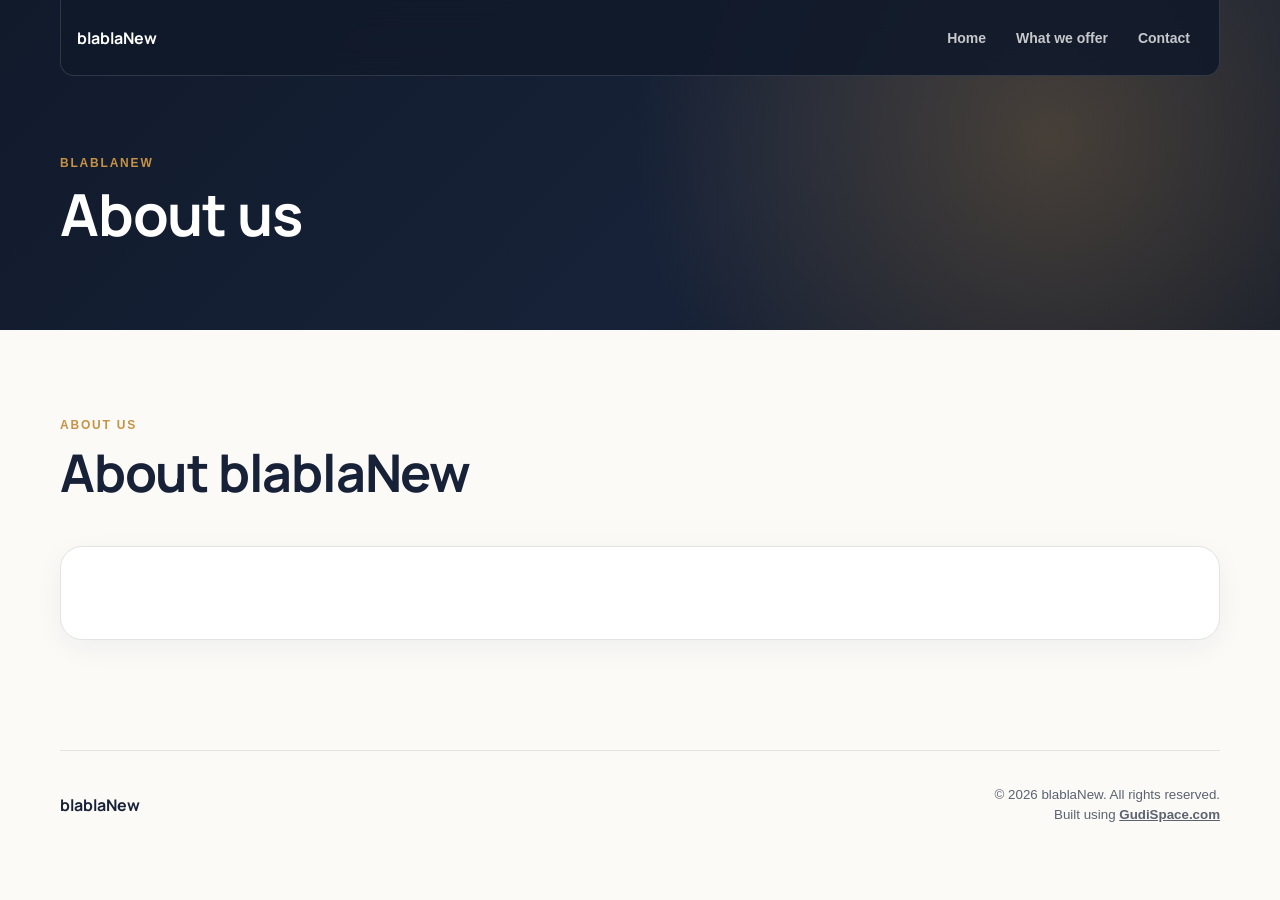
==== commit 18a340bd: "New changes" ====
--- a/about.html
+++ b/about.html
@@ -8,10 +8,10 @@
     <link rel="preconnect" href="https://fonts.googleapis.com" />
     <link rel="preconnect" href="https://fonts.gstatic.com" crossorigin />
     <link href="https://fonts.googleapis.com/css2?family=DM+Sans:wght@400;500;600;700&amp;family=Manrope:wght@700;800&amp;display=swap" rel="stylesheet" />
-    <link rel="stylesheet" href="styles.css?v=104" />
-    <script src="script.js?v=104" defer></script>
+    <link rel="stylesheet" href="styles.css?v=110" />
+    <script src="script.js?v=110" defer></script>
   </head>
-  <body data-page="about" data-page-title="About us" data-template="logo-left">
+  <body data-page="about" data-page-title="About us" data-template="logo-left" data-header-text="light" data-header-image="false" data-logo-display="text">
     
     <header class="page-site-header">
       <nav class="nav-shell" aria-label="Main navigation">
@@ -45,7 +45,10 @@
     </aside>
     <footer class="site-footer">
       <a class="brand footer-brand" href="index.html"><span class="company-logo-slot" data-company-logo-slot data-logo-variant="brand"><span class="brand-mark" aria-hidden="true">C</span></span><strong data-company-name>Company</strong></a>
-      <small>© <span id="copyright-years" data-start-year="2026"></span> <span data-company-name>Company</span>. All rights reserved.</small>
+      <div class="footer-meta">
+        <small>© <span id="copyright-years" data-start-year="2026"></span> <span data-company-name>Company</span>. All rights reserved.</small>
+        <small class="gudispace-attribution">Built using <a href="https://gudispace.com/" target="_blank" rel="noopener noreferrer">GudiSpace.com</a></small>
+      </div>
     </footer>
   </body>
 </html>
--- a/styles.css
+++ b/styles.css
@@ -123,6 +123,16 @@
   transform: translateX(-50%);
 }
 
+body[data-header-image="true"][data-header-text="light"] .nav-shell,
+body[data-header-image="true"][data-header-text="light"] .mobile-nav {
+  background: rgb(0 0 0 / 22%);
+}
+
+body[data-header-image="true"][data-header-text="dark"] .nav-shell,
+body[data-header-image="true"][data-header-text="dark"] .mobile-nav {
+  background: rgb(255 255 255 / 58%);
+}
+
 .brand {
   display: inline-flex;
   gap: 11px;
@@ -138,6 +148,26 @@
   object-fit: cover;
   border: 1px solid color-mix(in srgb, var(--on-secondary) 25%, transparent);
   border-radius: 50%;
+}
+
+body[data-logo-display="image"] .brand > strong,
+body[data-logo-display="text"] .brand > .company-logo-slot,
+body:not([data-logo-display="text"]) .hero-text-logo {
+  display: none;
+}
+
+body[data-logo-display="text"] .hero-art > .company-logo-slot {
+  display: none;
+}
+
+.hero-text-logo {
+  max-width: 100%;
+  color: var(--on-secondary);
+  font-family: var(--heading-font);
+  font-size: clamp(42px, 7vw, 86px);
+  line-height: 1;
+  overflow-wrap: anywhere;
+  text-align: center;
 }
 
 .brand-mark {
@@ -1055,6 +1085,17 @@
   color: color-mix(in srgb, var(--on-page) 70%, transparent);
 }
 
+.footer-meta {
+  display: grid;
+  gap: 5px;
+  text-align: right;
+}
+
+.gudispace-attribution a {
+  color: inherit;
+  font-weight: 700;
+}
+
 @media (max-width: 850px) {
   .desktop-nav {
     display: none;
@@ -1131,6 +1172,11 @@
 }
 
 @media (max-width: 620px) {
+  .contact-form input,
+  .contact-form textarea {
+    font-size: 16px;
+  }
+
   .nav-shell,
   .hero,
   .content-section,
@@ -1307,6 +1353,10 @@
     flex-direction: column;
     gap: 12px;
   }
+
+  .footer-meta {
+    text-align: left;
+  }
 }
 
 @media (prefers-reduced-motion: reduce) {
@@ -1334,7 +1384,20 @@
 
 @media (max-width: 620px) {
   body[data-template="logo-left"] .hero {
-    grid-template-columns: minmax(105px, 0.75fr) minmax(0, 1.25fr);
+    grid-template-columns: 1fr;
+  }
+
+  body[data-template="logo-left"] .hero-art,
+  body[data-template="logo-left"] .hero-copy {
+    grid-column: 1;
+  }
+
+  body[data-template="logo-left"] .hero-art {
+    grid-row: 1;
+  }
+
+  body[data-template="logo-left"] .hero-copy {
+    grid-row: 2;
   }
 }
 
@@ -1356,7 +1419,20 @@
 
 @media (max-width: 620px) {
   body[data-template="logo-right"] .hero {
-    grid-template-columns: minmax(0, 1.25fr) minmax(105px, 0.75fr);
+    grid-template-columns: 1fr;
+  }
+
+  body[data-template="logo-right"] .hero-art,
+  body[data-template="logo-right"] .hero-copy {
+    grid-column: 1;
+  }
+
+  body[data-template="logo-right"] .hero-copy {
+    grid-row: 1;
+  }
+
+  body[data-template="logo-right"] .hero-art {
+    grid-row: 2;
   }
 }
 
